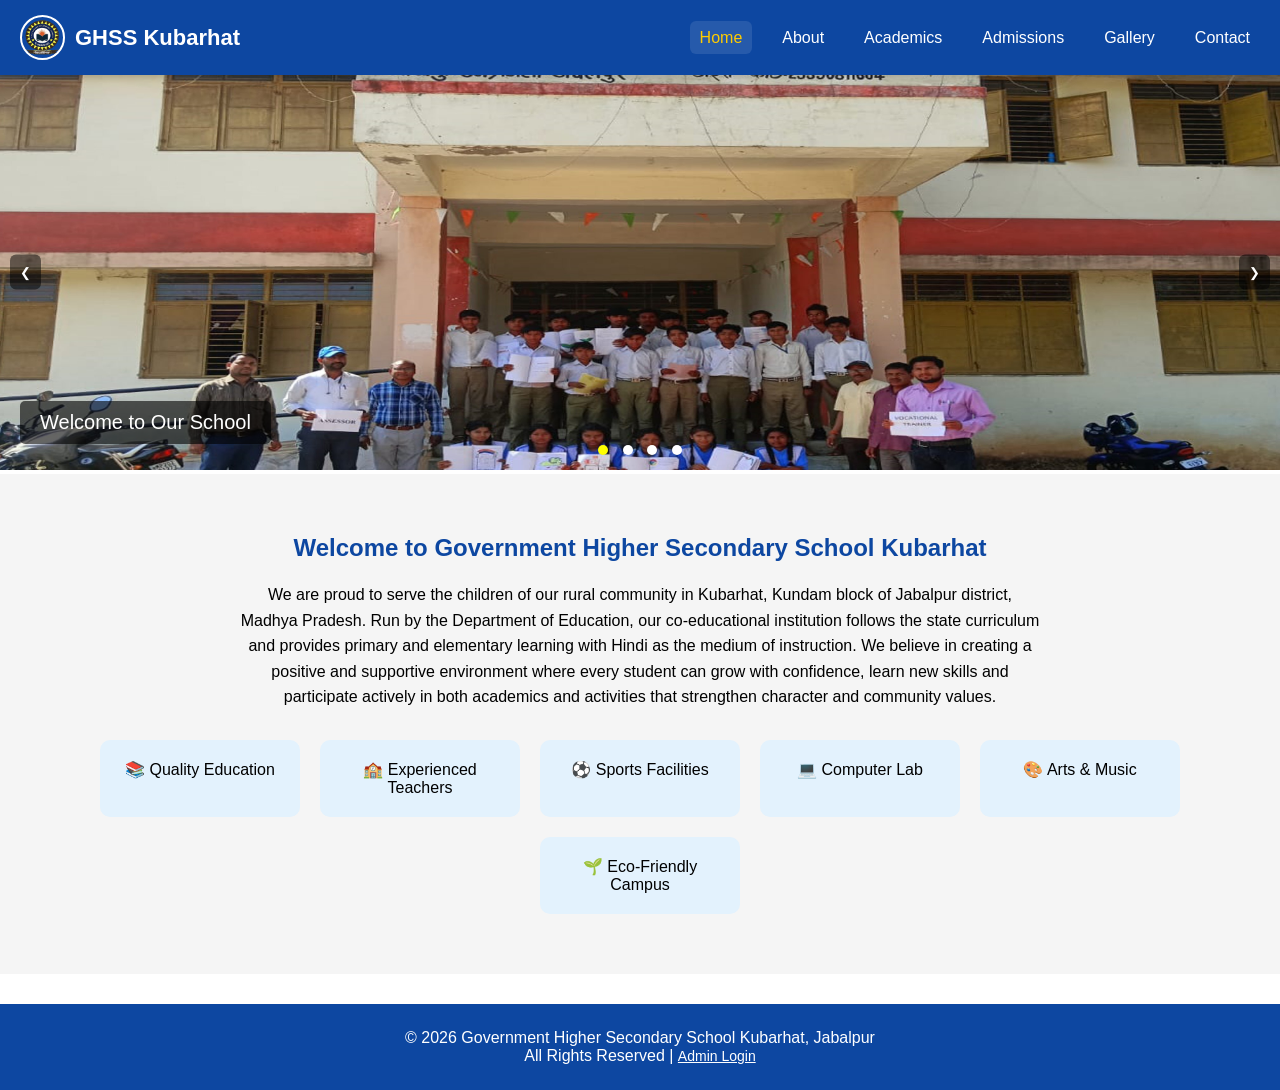
==== index.html @ 87f96ceb "first commit" ====
<!DOCTYPE html>
<html lang="en">

<head>
  <meta charset="UTF-8">
  <meta name="viewport" content="width=device-width, initial-scale=1.0">
  <title>GHSS Kubarhat</title>

  <link rel="stylesheet" href="styles/style.css">
  <link rel="stylesheet" href="styles/home.css">
</head>

<body>

  <header>
    <nav class="navbar">
      <div class="logo">
        <img src="images/logo.png" alt="GHSS Kubarhat">
        <span>GHSS Kubarhat</span>
      </div>
      <ul class="nav-links" id="navLinks">
        <li><a href="index.html" class="active">Home</a></li>
        <li><a href="about.html">About</a></li>
        <li><a href="academics.html">Academics</a></li>
        <li><a href="admissions.html">Admissions</a></li>
        <li><a href="gallery.html">Gallery</a></li>
        <li><a href="contact.html">Contact</a></li>
      </ul>

      <div class="menu-toggle" id="menuToggle">☰</div>
    </nav>
  </header>

  <!-- SLIDER -->
  <section class="slider">
    <div class="slider-container">

      <div class="slide active">
        <img src="images/slide1.jpg">
        <div class="caption">Welcome to Our School</div>
      </div>

      <div class="slide">
        <img src="images/slide2.jpg">
        <div class="caption">Quality Education</div>
      </div>

      <div class="slide">
        <img src="images/slide3.jpg">
        <div class="caption">Bright Future</div>
      </div>

      <div class="slide">
        <img src="images/slide4.jpg">
        <div class="caption">Join Us Today</div>
      </div>

      <button class="prev">❮</button>
      <button class="next">❯</button>

      <div class="dots">
        <span class="dot active"></span>
        <span class="dot"></span>
        <span class="dot"></span>
        <span class="dot"></span>
      </div>

    </div>
  </section>

  <!-- WELCOME -->
  <section class="welcome">
    <h1>Welcome to Government Higher Secondary School Kubarhat</h1>

    <p>
      We are proud to serve the children of our rural community in Kubarhat, Kundam block of Jabalpur district, Madhya
      Pradesh. Run by the Department of Education, our co‑educational institution follows the state curriculum and
      provides primary and elementary learning with Hindi as the medium of instruction. We believe in creating a
      positive and supportive environment where every student can grow with confidence, learn new skills and participate
      actively in both academics and activities that strengthen character and community values.
    </p>

    <div class="features">
      <div>📚 Quality Education</div>
      <div>🏫 Experienced Teachers</div>
      <div>⚽ Sports Facilities</div>
      <div>💻 Computer Lab</div>
      <div>🎨 Arts & Music</div>
      <div>🌱 Eco-Friendly Campus</div>
    </div>
  </section>

  <footer>
    <p>© 2026 Government Higher Secondary School Kubarhat, Jabalpur</p>
    <p>All Rights Reserved | <a href="adminLogin.html">Admin Login</a></p>
  </footer>

  <script src="scripts/main.js"></script>
  <script src="scripts/home.js"></script>

</body>

</html>
---- styles/style.css ----
/* ======================== */
/* RESET */
* {
  margin: 0;
  padding: 0;
  box-sizing: border-box;
  font-family: Arial, sans-serif;
}

/* BODY & FOOTER FIX */
body {
  display: flex;
  flex-direction: column;
  min-height: 100vh;
}

main {
  flex: 1;
}

/* ======================== */
/* NAVBAR */
.navbar {
  display: flex;
  justify-content: space-between;
  align-items: center;
  background: #0d47a1;
  padding: 15px 20px;
  color: white;
  position: fixed;
  width: 100%;
  top: 0;
  z-index: 1000;
  box-shadow: 0 2px 8px rgba(0, 0, 0, 0.2);
}

/* ✅ UPDATED LOGO */
.logo {
  display: flex;
  align-items: center;
  gap: 10px;
  font-weight: bold;
  font-size: 22px;
}

.logo img {
  width: 45px;
  height: 45px;
  object-fit: cover;
  border-radius: 50%;
  border: 2px solid white;
}

.nav-links {
  display: flex;
  list-style: none;
  gap: 20px;
}

.nav-links li {
  margin: 0;
}

.nav-links a {
  color: white;
  text-decoration: none;
  transition: 0.3s;
  padding: 8px 10px;
  border-radius: 6px;
}

.nav-links a:hover,
.nav-links a.active {
  color: #ffcc00;
  background: rgba(255, 255, 255, 0.1);
}

/* ======================== */
/* MOBILE MENU */
.menu-toggle {
  display: none;
  font-size: 28px;
  cursor: pointer;
  transition: transform 0.3s;
}

.menu-toggle span {
  display: block;
  width: 28px;
  height: 3px;
  margin: 5px 0;
  background: white;
  border-radius: 3px;
  transition: 0.4s;
}

/* Hamburger animation */
.menu-toggle.open span:nth-child(1) {
  transform: rotate(45deg) translate(5px, 5px);
}

.menu-toggle.open span:nth-child(2) {
  opacity: 0;
}

.menu-toggle.open span:nth-child(3) {
  transform: rotate(-45deg) translate(6px, -6px);
}

/* ======================== */
/* MOBILE RESPONSIVE */
@media(max-width:768px) {

  .navbar {
    padding: 10px 15px;
  }

  .logo img {
    width: 35px;
    height: 35px;
  }

  .logo span {
    font-size: 18px;
  }

  .nav-links {
    position: fixed;
    top: 0;
    right: -100%;
    width: 250px;
    height: 100vh;
    background: #0d47a1;
    flex-direction: column;
    padding: 80px 20px;
    gap: 20px;
    transition: right 0.4s ease-in-out;
    box-shadow: -5px 0 15px rgba(0, 0, 0, 0.2);
    z-index: 1050;
  }

  .nav-links.active {
    right: 0;
  }

  .nav-links li {
    width: 100%;
  }

  .nav-links a {
    display: block;
    width: 100%;
    font-size: 18px;
    padding: 12px 0;
  }

  .menu-toggle {
    display: block;
    z-index: 1100;
  }
}

/* ✅ EXTRA SMALL DEVICES (CLEAN LOOK) */
@media(max-width:480px) {
  .logo span {
    display: none;
  }
}

/* ======================== */
/* FOOTER */
footer {
  background: #0d47a1;
  color: white;
  text-align: center;
  padding: 25px 10px;
  margin-top: 30px;
}

footer a {
  color: white;
  text-decoration: underline;
  font-size: 14px;
}

/* ======================== */
/* GLOBAL BUTTONS */
button {
  cursor: pointer;
  border: none;
  border-radius: 6px;
  transition: 0.3s;
}

button:hover {
  opacity: 0.9;
}

/* ======================== */
/* FORMS COMMON */
form input,
form select,
form textarea {
  width: 100%;
  padding: 10px;
  margin-bottom: 15px;
  border: 1px solid #ccc;
  border-radius: 5px;
}

form button {
  padding: 10px 20px;
  background: #0d47a1;
  color: white;
  border: none;
  border-radius: 5px;
  cursor: pointer;
}

/* ======================== */
/* GENERAL CONTENT SECTION */
.content-section {
  padding: 80px 40px 40px 40px;
  max-width: 1000px;
  margin: auto;
}

.content-section h2 {
  margin-bottom: 20px;
  color: #0d47a1;
}

.content-section ul {
  margin-left: 20px;
  margin-bottom: 20px;
}

.content-section li {
  margin-bottom: 10px;
}

/* ======================== */
/* STREAM CARDS */
.streams {
  display: flex;
  flex-wrap: wrap;
  gap: 20px;
  justify-content: center;
  margin-top: 30px;
}

.stream-card {
  flex: 1 1 250px;
  background: #e3f2fd;
  padding: 20px;
  border-radius: 12px;
  box-shadow: 0 8px 15px rgba(0, 0, 0, 0.1);
  transition: transform 0.3s, box-shadow 0.3s;
}

.stream-card:hover {
  transform: translateY(-5px);
  box-shadow: 0 12px 20px rgba(0, 0, 0, 0.2);
}

.stream-card h3 {
  color: #0d47a1;
  margin-bottom: 10px;
}

.stream-card p,
.stream-card ul {
  margin: 0;
}

.stream-card span.icon {
  font-size: 24px;
  margin-right: 8px;
  vertical-align: middle;
}

/* ======================== */
/* RESPONSIVE GLOBAL */
@media(max-width:768px) {
  .streams {
    flex-direction: column;
    align-items: center;
  }
}
---- styles/home.css ----
/* SLIDER FIX */
.slider {
  margin-top: 70px; /* navbar space */
  position: relative;
}

.slider-container {
  position: relative;
  overflow: hidden;
}

.slide {
  display: none;
}

.slide.active {
  display: block;
}

.slide img {
  width: 100%;
  height: 400px;
  object-fit: cover;
}

/* CAPTION */
.caption {
  position: absolute;
  bottom: 30px;
  left: 20px;
  color: white;
  background: rgba(0,0,0,0.6);
  padding: 10px 20px;
  font-size: 20px;
  border-radius: 5px;
}

/* BUTTONS */
.prev, .next {
  position: absolute;
  top: 50%;
  transform: translateY(-50%);
  background: rgba(0,0,0,0.5);
  color: white;
  border: none;
  padding: 10px;
  cursor: pointer;
}

.prev { left: 10px; }
.next { right: 10px; }

/* DOTS */
.dots {
  position: absolute;
  bottom: 10px;
  width: 100%;
  text-align: center;
}

.dot {
  height: 10px;
  width: 10px;
  margin: 5px;
  display: inline-block;
  background: white;
  border-radius: 50%;
  cursor: pointer;
}

.dot.active {
  background: yellow;
}

/* WELCOME SECTION */
.welcome {
  padding: 60px 20px;
  text-align: center;
  background: #f5f5f5;
}

.welcome h1 {
  color: #0d47a1;
  margin-bottom: 20px;
}

.welcome p {
  max-width: 800px;
  margin: auto;
  margin-bottom: 30px;
  line-height: 1.6;
}

/* FEATURES */
.features {
  display: flex;
  flex-wrap: wrap;
  justify-content: center;
  gap: 20px;
}

.features div {
  background: #e3f2fd;
  padding: 20px;
  border-radius: 10px;
  width: 200px;
  transition: 0.3s;
}

.features div:hover {
  transform: translateY(-5px);
}

/* RESPONSIVE */
@media(max-width:768px){
  .slide img {
    height: 250px;
  }
}
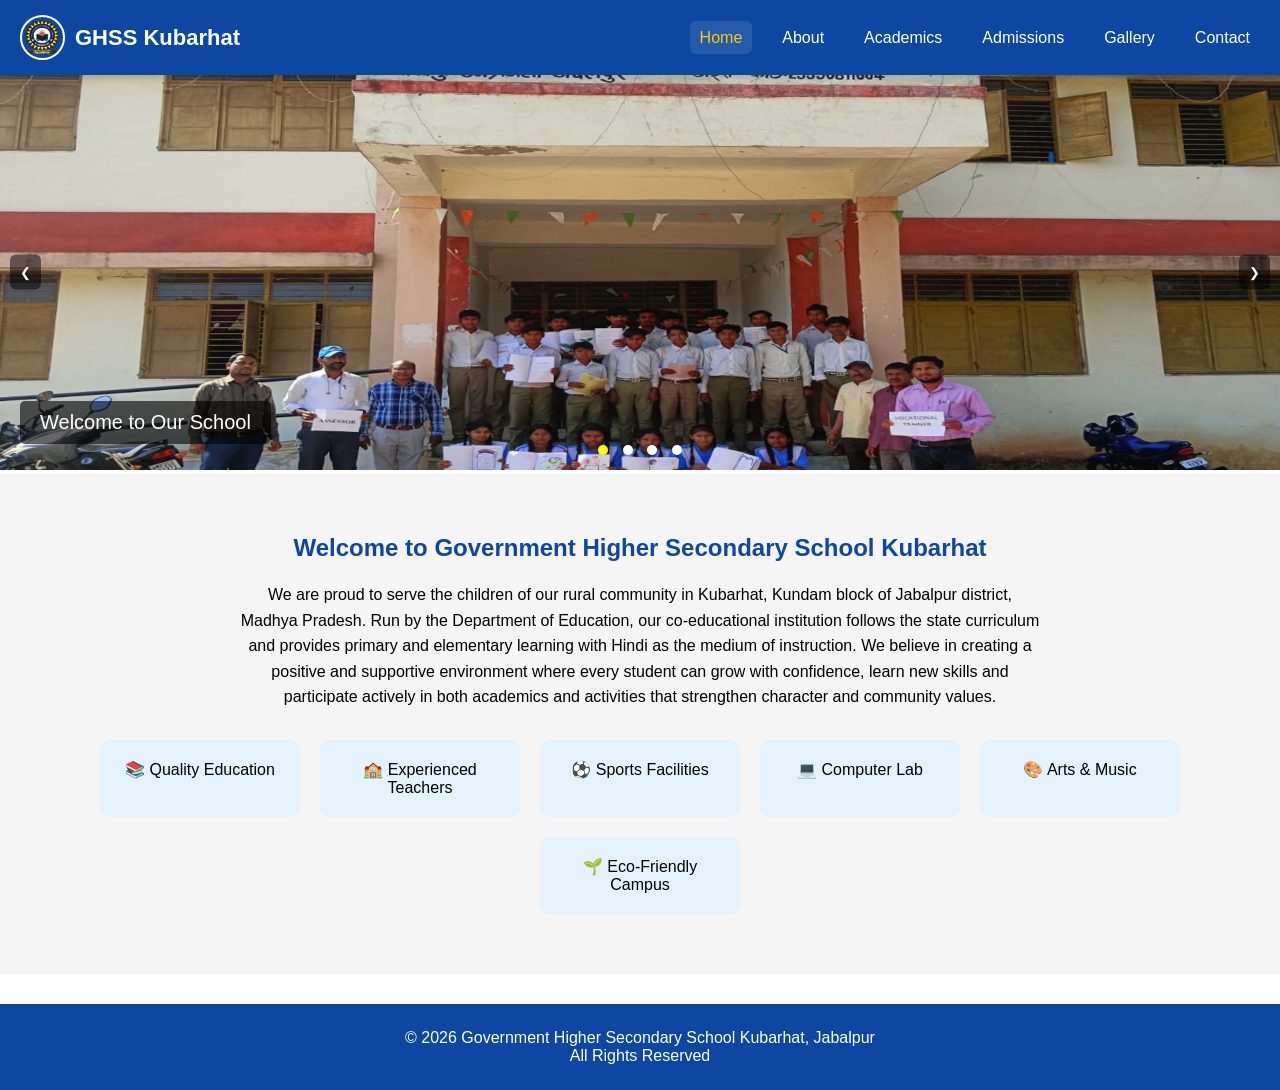
==== commit 49532cdf: "commit" ====
--- a/index.html
+++ b/index.html
@@ -92,7 +92,7 @@
 
   <footer>
     <p>© 2026 Government Higher Secondary School Kubarhat, Jabalpur</p>
-    <p>All Rights Reserved | <a href="adminLogin.html">Admin Login</a></p>
+    <p>All Rights Reserved</p>
   </footer>
 
   <script src="scripts/main.js"></script>
--- a/styles/style.css
+++ b/styles/style.css
@@ -1,4 +1,3 @@
-/* ======================== */
 /* RESET */
 * {
   margin: 0;
@@ -18,7 +17,6 @@
   flex: 1;
 }
 
-/* ======================== */
 /* NAVBAR */
 .navbar {
   display: flex;
@@ -34,7 +32,7 @@
   box-shadow: 0 2px 8px rgba(0, 0, 0, 0.2);
 }
 
-/* ✅ UPDATED LOGO */
+/* LOGO */
 .logo {
   display: flex;
   align-items: center;
@@ -75,7 +73,6 @@
   background: rgba(255, 255, 255, 0.1);
 }
 
-/* ======================== */
 /* MOBILE MENU */
 .menu-toggle {
   display: none;
@@ -107,7 +104,6 @@
   transform: rotate(-45deg) translate(6px, -6px);
 }
 
-/* ======================== */
 /* MOBILE RESPONSIVE */
 @media(max-width:768px) {
 
@@ -160,14 +156,13 @@
   }
 }
 
-/* ✅ EXTRA SMALL DEVICES (CLEAN LOOK) */
+/* EXTRA SMALL DEVICES (CLEAN LOOK) */
 @media(max-width:480px) {
   .logo span {
     display: none;
   }
 }
 
-/* ======================== */
 /* FOOTER */
 footer {
   background: #0d47a1;
@@ -183,7 +178,6 @@
   font-size: 14px;
 }
 
-/* ======================== */
 /* GLOBAL BUTTONS */
 button {
   cursor: pointer;
@@ -196,7 +190,6 @@
   opacity: 0.9;
 }
 
-/* ======================== */
 /* FORMS COMMON */
 form input,
 form select,
@@ -217,7 +210,6 @@
   cursor: pointer;
 }
 
-/* ======================== */
 /* GENERAL CONTENT SECTION */
 .content-section {
   padding: 80px 40px 40px 40px;
@@ -239,7 +231,6 @@
   margin-bottom: 10px;
 }
 
-/* ======================== */
 /* STREAM CARDS */
 .streams {
   display: flex;
@@ -279,7 +270,6 @@
   vertical-align: middle;
 }
 
-/* ======================== */
 /* RESPONSIVE GLOBAL */
 @media(max-width:768px) {
   .streams {
